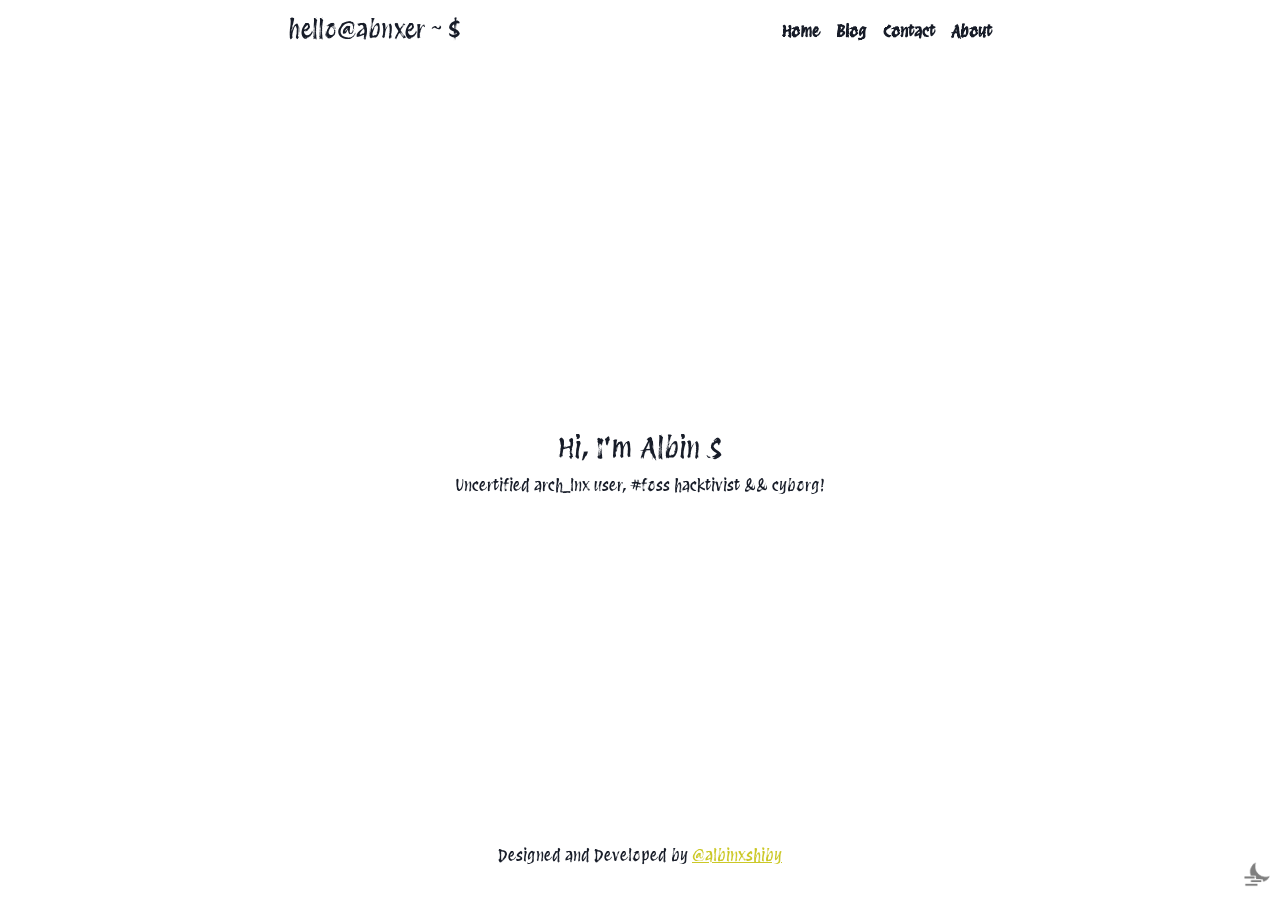
==== index.html @ 359fc189 "Add files via upload" ====
<!DOCTYPE html>
<html lang="en" class="h-100">

<head>
<meta http-equiv="content-type" content="text/html; charset=UTF-8">
<meta charset="utf-8">
<meta name="viewport" content="width=device-width,initial-scale=1">
<meta name="theme-color" content="#f7f7f7">
<link rel="shortcut icon" type="image/png" href="assets/icon.png" />
<link defer="" href="assets/bootstrap.min.css" rel="stylesheet">
<link defer="" href="assets/rose.css" rel="stylesheet">
<link defer="" rel="stylesheet" href="assets/font.cc958b841144b5e6348b4723514869a46d121c6cf691e9e0009d862.css"
        integrity="">
<title>Albin Shiby | personala page @albinxshiby</title>
</head>

<body class="d-flex md h-100 container-sm text-white bg-dark">
<div class="d-flex w-100 h-100 p-3 mx-auto flex-column">
<header class="mb-auto">
<div>
<h1 class="float-md-start justify-content-center"><a class="head-rose"
                        href="https://albinxshiby.github.io/">hello@abnxer ~ $</a></h1>
<nav class="nav nav-masthead justify-content-center float-md-end"><a class="nav-link"
                        href="https://albinxshiby.github.io/">Home</a>
<a class="nav-link" href="https://albinshiby.substack.com/">Blog</a>
<a class="nav-link" href="https://albinxshiby.github.io/contact">Contact</a>
<a class="nav-link" href="https://albinxshiby.github.io/about">About</a>
</nav>
</div>
</header>
<div id="content">
        <!--
<div class="avatar text-center"><img src="assets/brain.gif" alt="black-rose" class="img-ava"></div> -->
<div class="px-3 text-center">
<h3>Hi, I'm Albin S</h3>
<p>Uncertified arch_lnx user, #foss hacktivist && cyborg!</p>
</div>
</div>
<a onclick="toggleTheme()" class="logo"><img src="assets/f.gif" class="logo" alt="dark-mode"></a>
<footer class="mt-auto text-white text-center">
            
<p>Designed and Developed by <a
                    href="https://github.com/albinxshiby">@albinxshiby</a></p>
</footer>
</div>
<script>
        function toggleTheme() {
            var html = document.querySelector('html');
            if (html.getAttribute('data-theme') === 'light') {
                html.setAttribute('data-theme', 'dark');
            } else {
                html.setAttribute('data-theme', 'light');
            }
        }

    </script>
</body>

</html>
---- assets/rose.css ----
body {
  font-family: 'ProtestRevolution-Regular', sans-serif !important;
}
/* CUSTON FONT ADDED */
@font-face {
  font-family: 'ProtestRevolution-Regular';
  src: url('ProtestRevolution-Regular.ttf') format('truetype');
}
:root {
  --body-color: #fff;
  --text-color: #171c28;
  --link-color: rgb(203, 200, 38);
}

[data-theme="light"] {
  --body-color: #171c28;
  --text-color: #fff;
  --link-color: rebeccapurple;
}
/* CUSTION FONT END  */
/*url link markdown*/
a {
  color: var(--link-color);
}

a:hover {
  color: var(--link-color);
}
h3{
  color: var(--text-color);
}
h1 {
  font-size: 1.6em;
}

/*blog post font color*/
p {
  color: var(--text-color);
}
.text-white{
  color: var(--text-color);
}
/*layout size*/
.container-sm {
  max-width: 760px;
}
.logo {
  filter:contrast(1%);
  cursor:context-menu;
  position: absolute;
  width: 26px;
  height: 26px;
  bottom: .4rem;
  right: .3rem;
  z-index: 3;
  transition: .3s;
  cursor:pointer;
}

.logo:hover {
  opacity: .8;
}
/*backround color*/
.bg-dark {
  background-color: var(--body-color) !important;
}

/*posts image*/
img {
  width: 100%;
}

/*avatar/profile image*/
.img-ava {
  height: 150px;
  width: 150px;
  border-radius: 50px;
  margin-bottom: 1px;
}

/*header/navbar*/
.head-rose {
  color: var(--text-color) !important;
  text-decoration: none !important;
}

.head-rose:hover {
  color: var(--text-color) !important;
}

.float-md-start {
  font-size: 24px;
  text-align: center;
}

.nav-masthead .nav-link {
  padding: .25rem 0;
  font-weight: 700;
  color: var(--text-color);
  background-color: transparent;
  border-bottom: .25rem solid transparent;
}

.nav-masthead .nav-link:hover,
.nav-masthead .nav-link:focus {
  border-bottom-color: rgba(255, 255, 255, .25);
}

.nav-masthead .nav-link+.nav-link {
  margin-left: 1rem;
}

.nav-masthead .active {
  color: var(--text-color);
  border-bottom-color: var(--text-color);
}

.nav.nav-masthead.justify-content-center.float-md-end {
  padding-bottom: 50px;
}

/*lists*/

ul.lists {
  list-style: decimal-leading-zero !important;
}

/*tags*/

.tags {
  padding-left: 0px;
}

/*date blog post*/
.time {
  font-size: 14px;
  padding-bottom: 20px;
}

/*higtlight code*/
.highlight {
  border-radius: 7px;

}

code,
pre,
kbd {
  line-height: 154%;
  overflow: auto;
  max-width: 100%;
  padding: 0.2em;
  border-radius: 10px;
  padding-left: 10px;

  font-size: 13px !important;
}
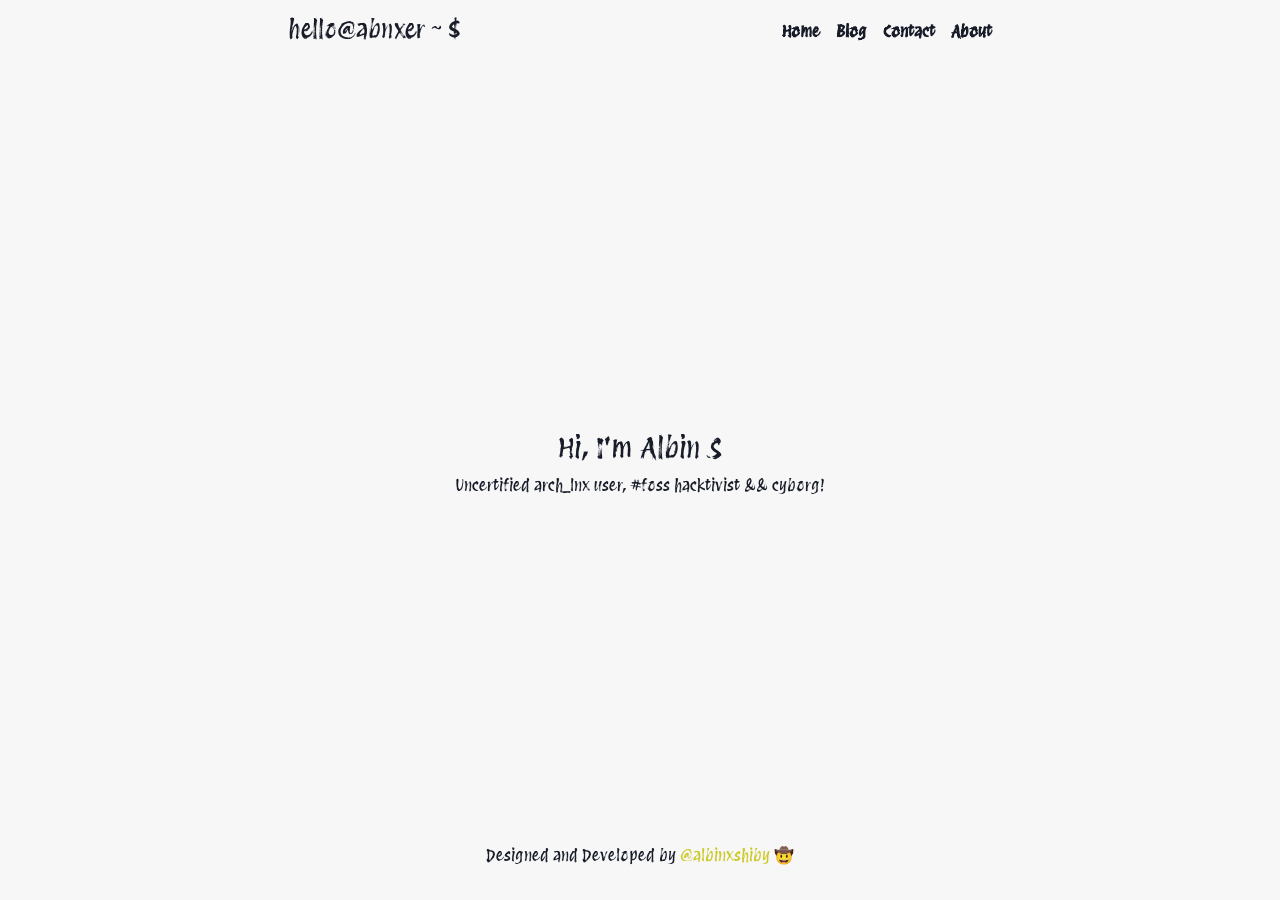
==== commit 86fef09b: "Add files via upload" ====
--- a/index.html
+++ b/index.html
@@ -9,12 +9,18 @@
 <link rel="shortcut icon" type="image/png" href="assets/icon.png" />
 <link defer="" href="assets/bootstrap.min.css" rel="stylesheet">
 <link defer="" href="assets/rose.css" rel="stylesheet">
+<link defer="" href="assets/extra.css" rel="stylesheet">
 <link defer="" rel="stylesheet" href="assets/font.cc958b841144b5e6348b4723514869a46d121c6cf691e9e0009d862.css"
         integrity="">
-<title>Albin Shiby | personala page @albinxshiby</title>
+<title>Albin Shiby | personal page @albinxshiby</title>
 </head>
 
+
+<div class="slider-thumb"></div>
+
+
 <body class="d-flex md h-100 container-sm text-white bg-dark">
+    
 <div class="d-flex w-100 h-100 p-3 mx-auto flex-column">
 <header class="mb-auto">
 <div>
@@ -36,24 +42,14 @@
 <p>Uncertified arch_lnx user, #foss hacktivist && cyborg!</p>
 </div>
 </div>
-<a onclick="toggleTheme()" class="logo"><img src="assets/f.gif" class="logo" alt="dark-mode"></a>
+
 <footer class="mt-auto text-white text-center">
             
-<p>Designed and Developed by <a
-                    href="https://github.com/albinxshiby">@albinxshiby</a></p>
+<p>Designed and Developed by <a style="text-decoration: none;" 
+                    href="https://github.com/albinxshiby">@albinxshiby</a> 🤠</p>
 </footer>
 </div>
-<script>
-        function toggleTheme() {
-            var html = document.querySelector('html');
-            if (html.getAttribute('data-theme') === 'light') {
-                html.setAttribute('data-theme', 'dark');
-            } else {
-                html.setAttribute('data-theme', 'light');
-            }
-        }
 
-    </script>
 </body>
 
 </html>
--- a/assets/rose.css
+++ b/assets/rose.css
@@ -7,14 +7,14 @@
   src: url('ProtestRevolution-Regular.ttf') format('truetype');
 }
 :root {
-  --body-color: #fff;
+  --body-color: #f7f7f7;
   --text-color: #171c28;
   --link-color: rgb(203, 200, 38);
 }
 
 [data-theme="light"] {
   --body-color: #171c28;
-  --text-color: #fff;
+  --text-color: #f7f7f7;
   --link-color: rebeccapurple;
 }
 /* CUSTION FONT END  */
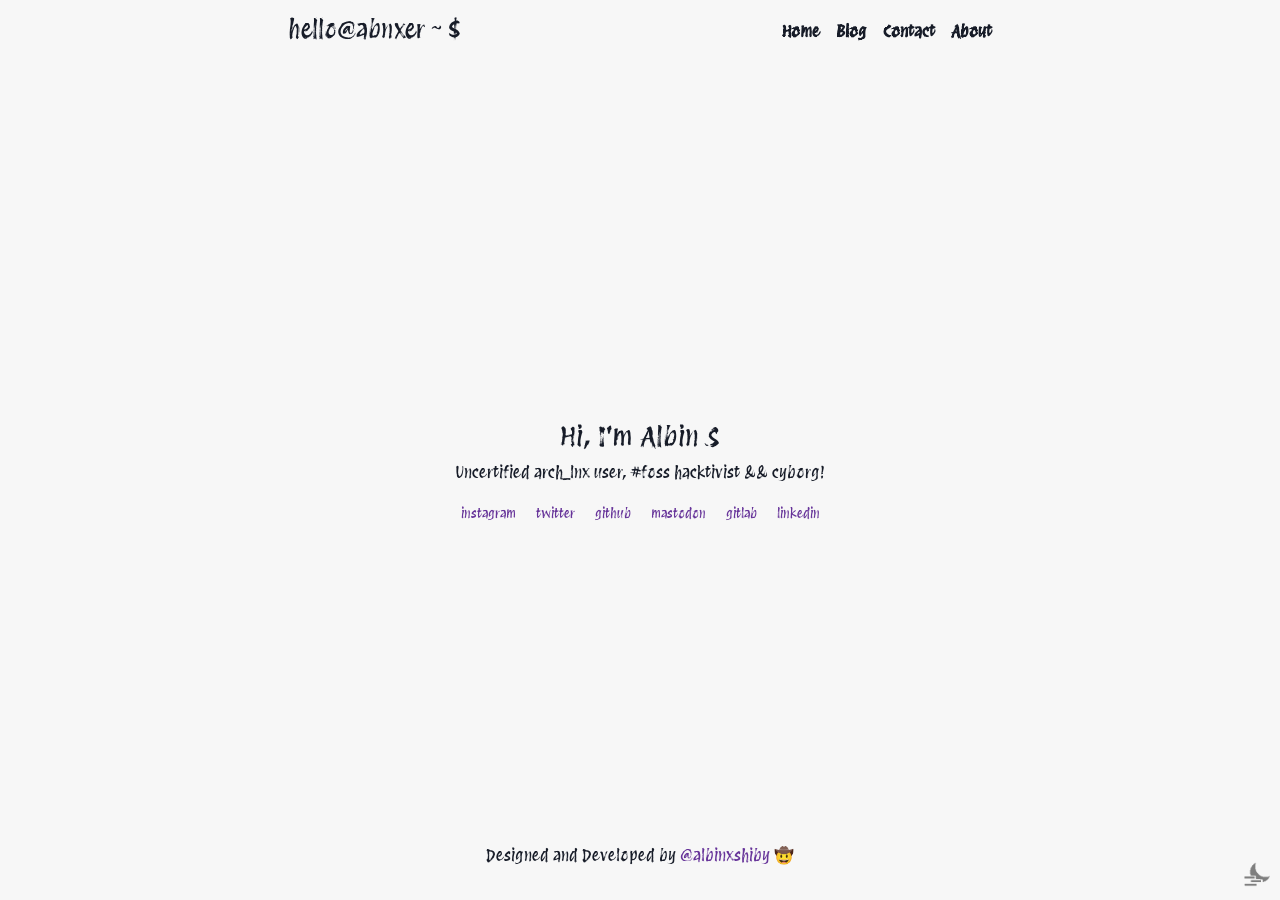
==== commit d4a9e25f: "Add files via upload" ====
--- a/index.html
+++ b/index.html
@@ -5,22 +5,14 @@
 <meta http-equiv="content-type" content="text/html; charset=UTF-8">
 <meta charset="utf-8">
 <meta name="viewport" content="width=device-width,initial-scale=1">
-<meta name="theme-color" content="#f7f7f7">
 <link rel="shortcut icon" type="image/png" href="assets/icon.png" />
 <link defer="" href="assets/bootstrap.min.css" rel="stylesheet">
 <link defer="" href="assets/rose.css" rel="stylesheet">
-<link defer="" href="assets/extra.css" rel="stylesheet">
-<link defer="" rel="stylesheet" href="assets/font.cc958b841144b5e6348b4723514869a46d121c6cf691e9e0009d862.css"
-        integrity="">
 <title>Albin Shiby | personal page @albinxshiby</title>
 </head>
 
-
-<div class="slider-thumb"></div>
-
-
 <body class="d-flex md h-100 container-sm text-white bg-dark">
-    
+   
 <div class="d-flex w-100 h-100 p-3 mx-auto flex-column">
 <header class="mb-auto">
 <div>
@@ -34,22 +26,40 @@
 </nav>
 </div>
 </header>
-<div id="content">
-        <!--
-<div class="avatar text-center"><img src="assets/brain.gif" alt="black-rose" class="img-ava"></div> -->
+<div id="content" class="content">
+       <!---
+<div class="avatar text-center"><img src="mn.gif" alt="black-rose" class="img-ava"></div> -->
 <div class="px-3 text-center">
 <h3>Hi, I'm Albin S</h3>
 <p>Uncertified arch_lnx user, #foss hacktivist && cyborg!</p>
+
+
+<a href="https://instagram.com/albinxshiby" class="soc">instagram</a>
+<a href="https://x.com/albinxshiby" class="soc">twitter</a>
+<a href="https://github.com/albinxshiby" class="soc">github</a>
+<a href="https://mastodon.social/@albinxshiby" class="soc">mastodon</a>
+<a href="https://gitlab.com/albinxshiby" class="soc">gitlab</a>
+<a href="https://linkedin.com/in/albinshiby" class="soc">linkedin</a>
 </div>
 </div>
-
+<a onclick="toggleTheme()" class="logo"><img src="assets/f.gif" class="logo" alt="dark-mode"></a>
 <footer class="mt-auto text-white text-center">
             
 <p>Designed and Developed by <a style="text-decoration: none;" 
                     href="https://github.com/albinxshiby">@albinxshiby</a> 🤠</p>
 </footer>
 </div>
+<script>
+    function toggleTheme() {
+        var html = document.querySelector('html');
+        if (html.getAttribute('data-theme') === 'light') {
+            html.setAttribute('data-theme', 'dark');
+        } else {
+            html.setAttribute('data-theme', 'light');
+        }
+    }
 
+</script>
 </body>
 
 </html>
--- a/assets/rose.css
+++ b/assets/rose.css
@@ -9,13 +9,28 @@
 :root {
   --body-color: #f7f7f7;
   --text-color: #171c28;
-  --link-color: rgb(203, 200, 38);
+  --link-color: rebeccapurple;
+  --shad-color: rgba(255, 255, 255, .25);
 }
-
-[data-theme="light"] {
+@media (prefers-color-scheme: dark) {
+  :root {
+    --body-color: #171c28;
+  --text-color: #f7f7f7;
+  --link-color: rebeccapurple;
+  --shad-color: rgba(255, 255, 255, .25);
+  }
+}
+[data-theme="dark"] {
   --body-color: #171c28;
   --text-color: #f7f7f7;
   --link-color: rebeccapurple;
+  --shad-color: rgba(255, 255, 255, .25);
+}
+[data-theme="light"] {
+  --body-color: #f7f7f7;
+  --text-color: #171c28;
+  --link-color: rebeccapurple;
+  --shad-color: rgba(255, 255, 255, .25);
 }
 /* CUSTION FONT END  */
 /*url link markdown*/
@@ -28,9 +43,22 @@
 }
 h3{
   color: var(--text-color);
+  font-size: 1.7em;
 }
 h1 {
   font-size: 1.6em;
+}
+.soc{
+  color: rebeccapurple;
+  text-decoration: none;
+  margin-left: 0.5rem;
+  margin-right: 0.5rem;
+  font-size: small;
+}
+.soc:hover{
+  transition-duration: 0.4s;
+  color: red;
+  font-size: small;
 }
 
 /*blog post font color*/
@@ -76,6 +104,7 @@
   width: 150px;
   border-radius: 50px;
   margin-bottom: 1px;
+  filter: brightness(90%);
 }
 
 /*header/navbar*/
@@ -103,7 +132,9 @@
 
 .nav-masthead .nav-link:hover,
 .nav-masthead .nav-link:focus {
-  border-bottom-color: rgba(255, 255, 255, .25);
+  border-bottom-color: var(--shad-color);
+  transition-duration: .5s;
+  transform: translateY(-2px);
 }
 
 .nav-masthead .nav-link+.nav-link {
@@ -112,7 +143,7 @@
 
 .nav-masthead .active {
   color: var(--text-color);
-  border-bottom-color: var(--text-color);
+  border-bottom-color: var(--shad-color);
 }
 
 .nav.nav-masthead.justify-content-center.float-md-end {
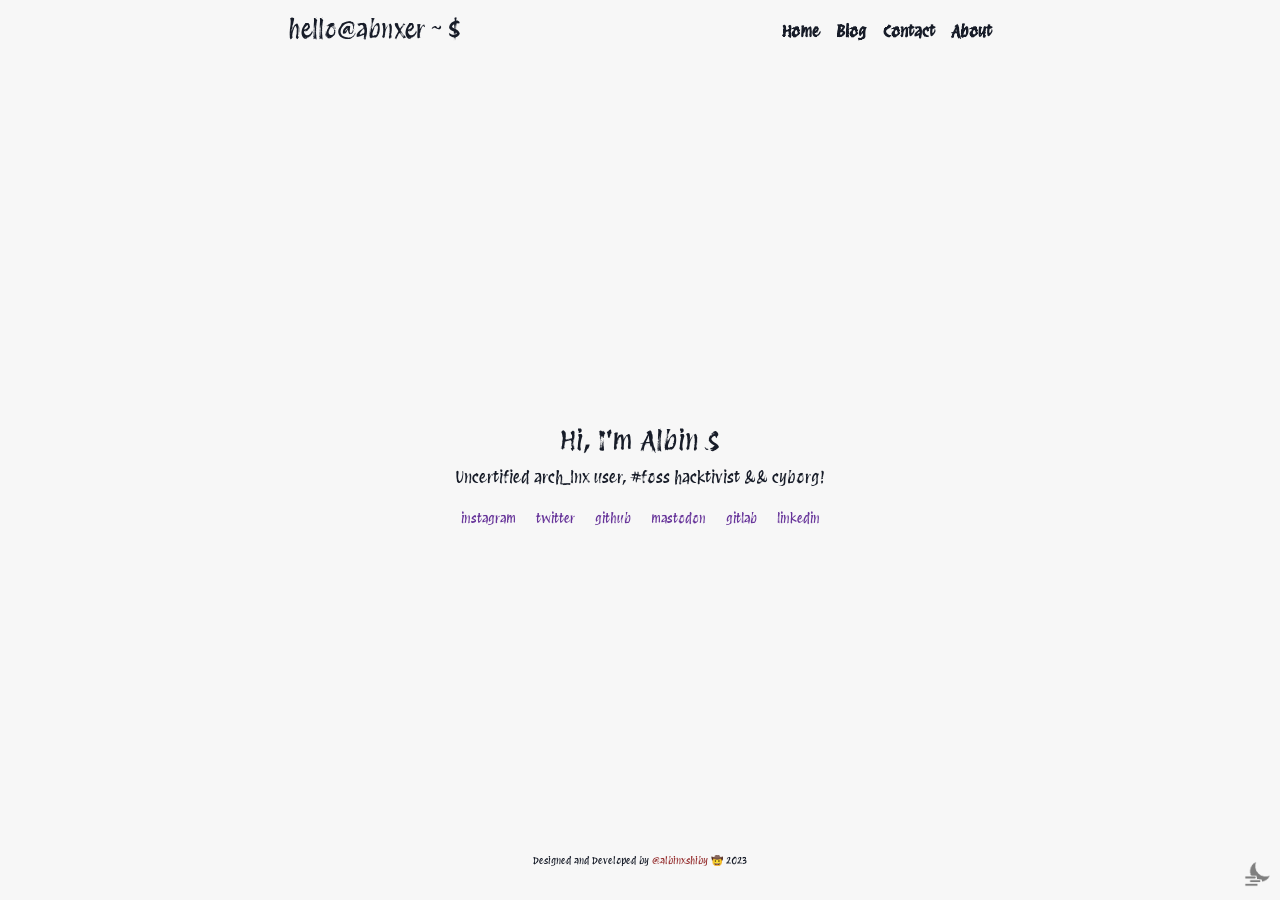
==== commit f6b268a5: "Add files via upload" ====
--- a/index.html
+++ b/index.html
@@ -45,8 +45,8 @@
 <a onclick="toggleTheme()" class="logo"><img src="assets/f.gif" class="logo" alt="dark-mode"></a>
 <footer class="mt-auto text-white text-center">
             
-<p>Designed and Developed by <a style="text-decoration: none;" 
-                    href="https://github.com/albinxshiby">@albinxshiby</a> 🤠</p>
+<p class="foot">Designed and Developed by <a style="text-decoration: none; color:rgb(150, 48, 48)" 
+                    href="https://github.com/albinxshiby">@albinxshiby</a> 🤠 2023</p>
 </footer>
 </div>
 <script>
--- a/assets/rose.css
+++ b/assets/rose.css
@@ -185,4 +185,8 @@
   padding-left: 10px;
 
   font-size: 13px !important;
-}+}
+.foot{
+  font-size: x-small;
+  word-wrap: break-word;
+}
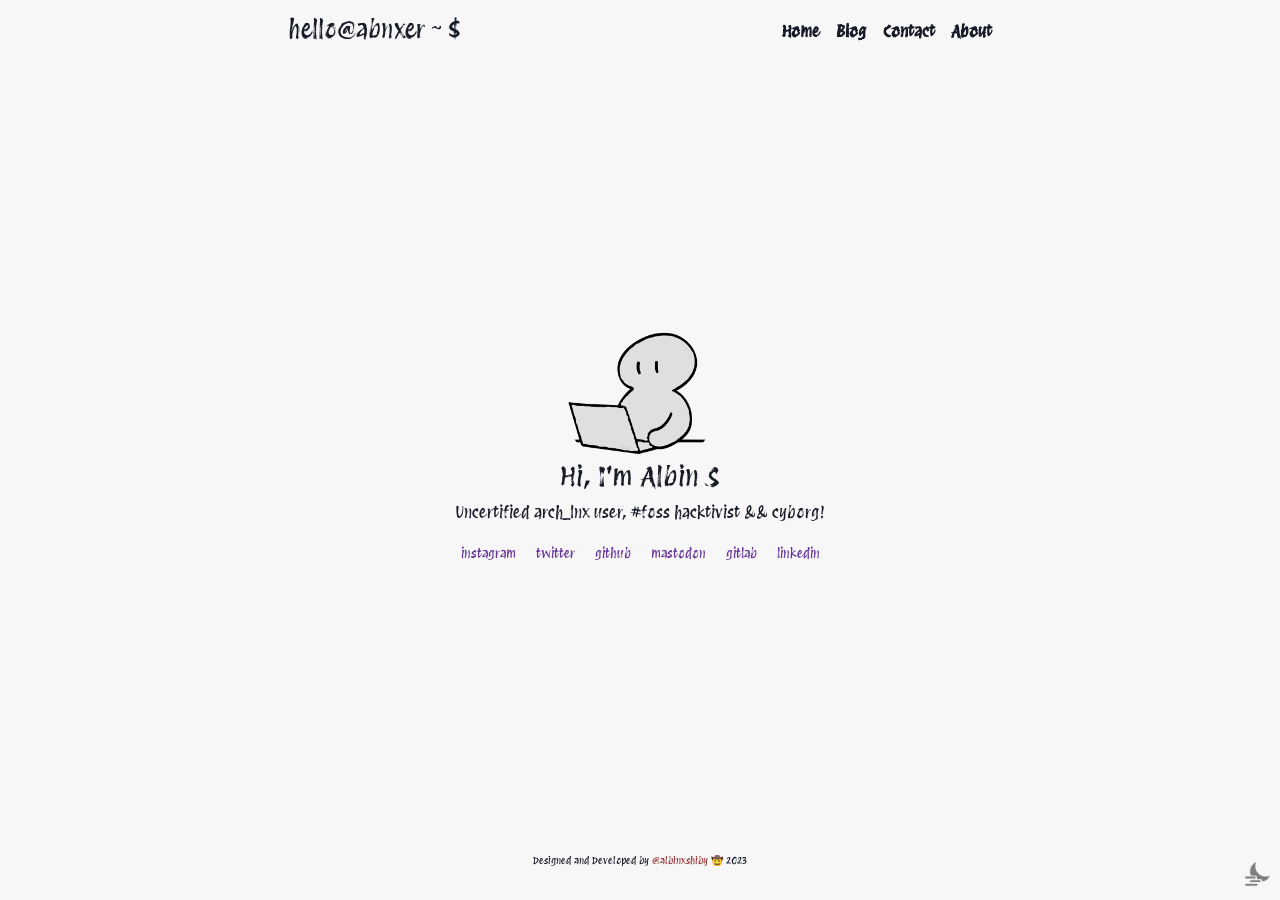
==== commit cd3fee24: "Add files via upload" ====
--- a/index.html
+++ b/index.html
@@ -1,54 +1,65 @@
+<!--
+Developer: Albin Shiby
+Username: @albinxshiby
+Website: https://albinxshiby.github.io
+twitter: @albinxshiby
+GitHub / GitLab: @albinxshiby
+LICENSE APPLIED | VISIT GH README.MD
+THANKU
+--->
 <!DOCTYPE html>
 <html lang="en" class="h-100">
-
 <head>
 <meta http-equiv="content-type" content="text/html; charset=UTF-8">
 <meta charset="utf-8">
 <meta name="viewport" content="width=device-width,initial-scale=1">
+<meta property="og:image" content="assets/share.png">
+<meta itemprop="image" content="assets/og.png">
+<link rel="apple-touch-icon" href="assets/apple-touch-icon.png">
 <link rel="shortcut icon" type="image/png" href="assets/icon.png" />
 <link defer="" href="assets/bootstrap.min.css" rel="stylesheet">
 <link defer="" href="assets/rose.css" rel="stylesheet">
+<link defer="" href="assets/extra.css" rel="stylesheet">
 <title>Albin Shiby | personal page @albinxshiby</title>
 </head>
-
+<!--BODY START-->
 <body class="d-flex md h-100 container-sm text-white bg-dark">
-   
 <div class="d-flex w-100 h-100 p-3 mx-auto flex-column">
+<!--HEADER SECTION START-->
 <header class="mb-auto">
 <div>
-<h1 class="float-md-start justify-content-center"><a class="head-rose"
-                        href="https://albinxshiby.github.io/">hello@abnxer ~ $</a></h1>
-<nav class="nav nav-masthead justify-content-center float-md-end"><a class="nav-link"
-                        href="https://albinxshiby.github.io/">Home</a>
+<h1 class="float-md-start justify-content-center"><a class="head-rose" href="/">hello@abnxer ~ $</a></h1>
+<nav class="nav nav-masthead justify-content-center float-md-end"><a class="nav-link" href="/">Home</a>
 <a class="nav-link" href="https://albinshiby.substack.com/">Blog</a>
 <a class="nav-link" href="https://albinxshiby.github.io/contact">Contact</a>
-<a class="nav-link" href="https://albinxshiby.github.io/about">About</a>
+<a class="nav-link" href="https://github.com/albinxshiby">About</a>
 </nav>
 </div>
 </header>
+<!--HEADER SECTION STOP-->
+<!--MAIN SECTION START-->
 <div id="content" class="content">
-       <!---
-<div class="avatar text-center"><img src="mn.gif" alt="black-rose" class="img-ava"></div> -->
+<div class="avatar text-center"><img src="assets/mainl.png" alt="black-rose" class="img-ava"></div> 
 <div class="px-3 text-center">
 <h3>Hi, I'm Albin S</h3>
 <p>Uncertified arch_lnx user, #foss hacktivist && cyborg!</p>
-
-
-<a href="https://instagram.com/albinxshiby" class="soc">instagram</a>
-<a href="https://x.com/albinxshiby" class="soc">twitter</a>
-<a href="https://github.com/albinxshiby" class="soc">github</a>
-<a href="https://mastodon.social/@albinxshiby" class="soc">mastodon</a>
-<a href="https://gitlab.com/albinxshiby" class="soc">gitlab</a>
-<a href="https://linkedin.com/in/albinshiby" class="soc">linkedin</a>
+<a href="https://instagram.com/albinxshiby" class="soc" target="_blank">instagram</a>
+<a href="https://x.com/albinxshiby" class="soc" target="_blank">twitter</a>
+<a href="https://github.com/albinxshiby" class="soc" target="_blank">github</a>
+<a href="https://mastodon.social/@albinxshiby" class="soc" target="_blank">mastodon</a>
+<a href="https://gitlab.com/albinxshiby" class="soc" target="_blank">gitlab</a>
+<a href="https://linkedin.com/in/albinshiby" class="soc" target="_blank">linkedin</a>
 </div>
 </div>
+<!--MAIN SECTION END-->
+<!--BOTTOM SECTION START-->
 <a onclick="toggleTheme()" class="logo"><img src="assets/f.gif" class="logo" alt="dark-mode"></a>
 <footer class="mt-auto text-white text-center">
-            
-<p class="foot">Designed and Developed by <a style="text-decoration: none; color:rgb(150, 48, 48)" 
-                    href="https://github.com/albinxshiby">@albinxshiby</a> 🤠 2023</p>
+<p class="foot">Designed and Developed by <a style="text-decoration: none; color:rgb(150, 48, 48)" href="https://github.com/albinxshiby">@albinxshiby</a> 🤠 2023</p>
 </footer>
+<!--BOTTOM SECTION STOP-->
 </div>
+<!--THEME SWITCH JS START-->
 <script>
     function toggleTheme() {
         var html = document.querySelector('html');
@@ -60,6 +71,7 @@
     }
 
 </script>
+<!--THEME SWITCH JS END-->
 </body>
-
-</html>+<!--BODY END-->
+</html>
--- a/assets/rose.css
+++ b/assets/rose.css
@@ -190,3 +190,6 @@
   font-size: x-small;
   word-wrap: break-word;
 }
+.content{
+  margin-top: -5rem;
+}
--- a/assets/extra.css
+++ b/assets/extra.css
@@ -0,0 +1,2 @@
+/* EXTRA CSS STYLE WORKS */
+
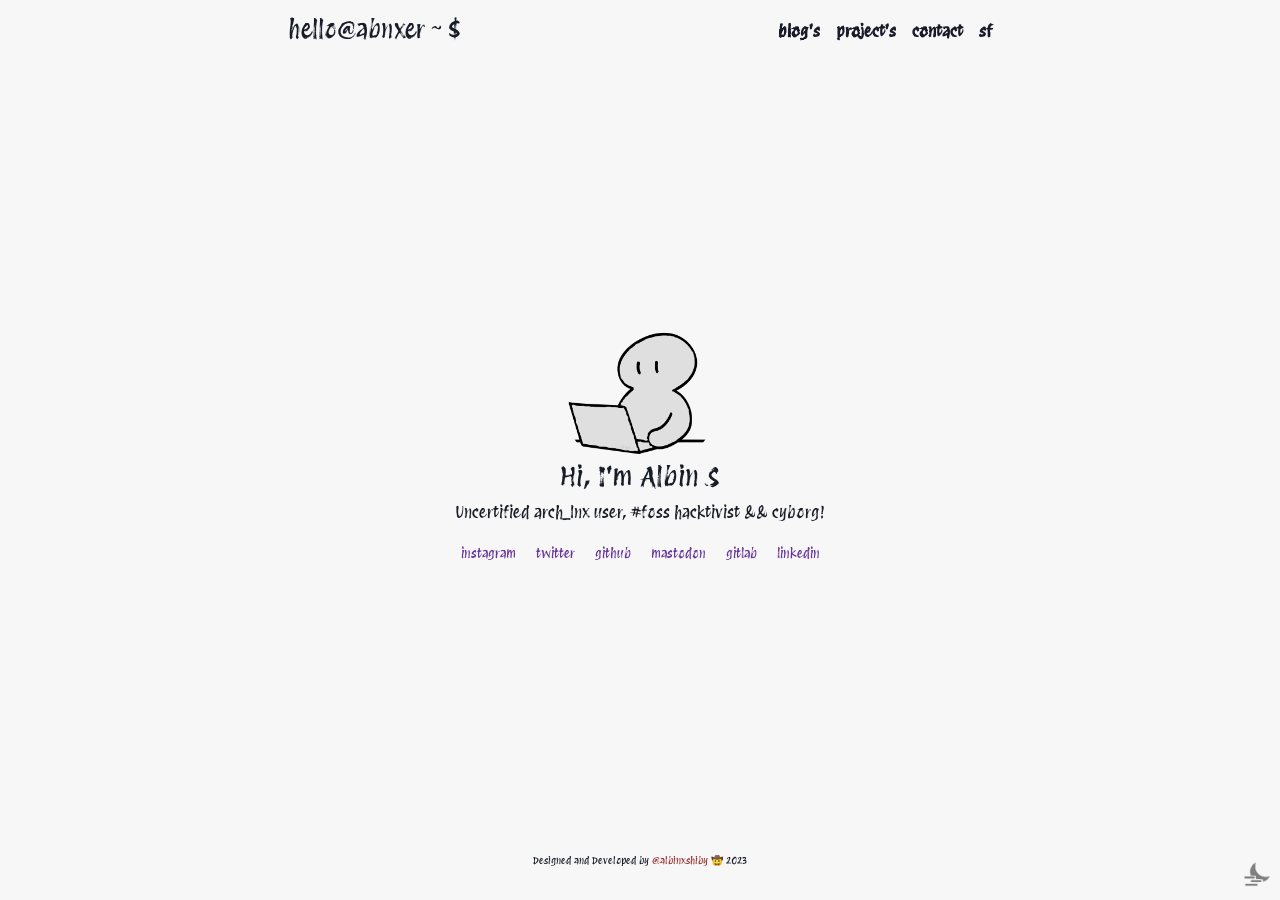
==== commit f1af5fad: "Add files via upload" ====
--- a/index.html
+++ b/index.html
@@ -21,6 +21,7 @@
 <link defer="" href="assets/rose.css" rel="stylesheet">
 <link defer="" href="assets/extra.css" rel="stylesheet">
 <title>Albin Shiby | personal page @albinxshiby</title>
+<script defer src="https://analytics.eu.umami.is/script.js" data-website-id="32bf1e23-fe1d-4383-8a15-a715622d8522"></script>
 </head>
 <!--BODY START-->
 <body class="d-flex md h-100 container-sm text-white bg-dark">
@@ -29,10 +30,11 @@
 <header class="mb-auto">
 <div>
 <h1 class="float-md-start justify-content-center"><a class="head-rose" href="/">hello@abnxer ~ $</a></h1>
-<nav class="nav nav-masthead justify-content-center float-md-end"><a class="nav-link" href="/">Home</a>
-<a class="nav-link" href="https://albinshiby.substack.com/">Blog</a>
-<a class="nav-link" href="https://albinxshiby.github.io/contact">Contact</a>
-<a class="nav-link" href="https://github.com/albinxshiby">About</a>
+<nav class="nav nav-masthead justify-content-center float-md-end">
+<a class="nav-link" href="https://albinshiby.substack.com/">blog's</a>
+<a class="nav-link" href="https://github.com/albinxshiby">project's</a>
+<a class="nav-link" href="https://albinxshiby.github.io/contact">contact</a>
+<a class="nav-link" href="sf.html">sf</a>
 </nav>
 </div>
 </header>
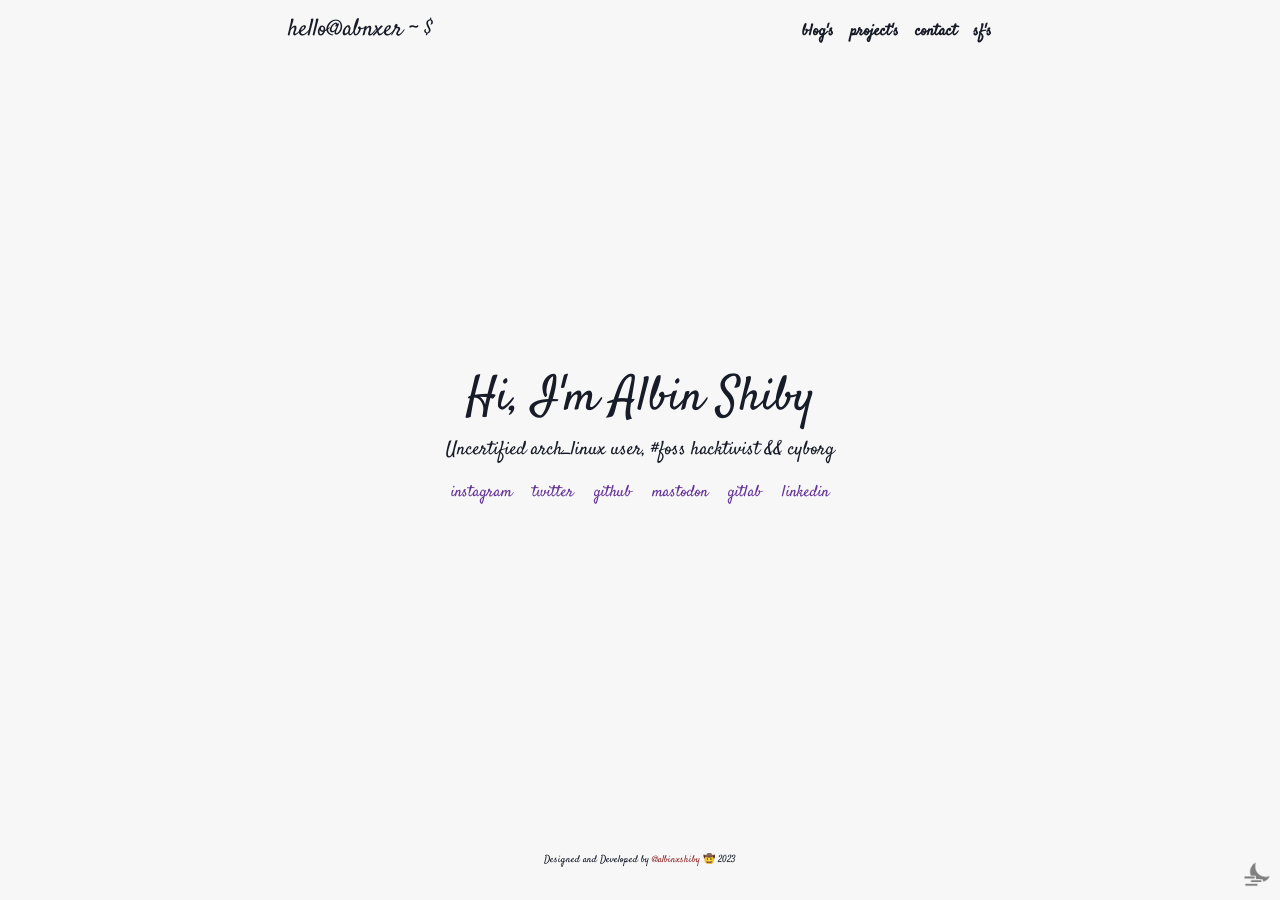
==== commit 9f8d03cd: "Add files via upload" ====
--- a/index.html
+++ b/index.html
@@ -33,18 +33,19 @@
 <nav class="nav nav-masthead justify-content-center float-md-end">
 <a class="nav-link" href="https://albinshiby.substack.com/">blog's</a>
 <a class="nav-link" href="https://github.com/albinxshiby">project's</a>
-<a class="nav-link" href="https://albinxshiby.github.io/contact">contact</a>
-<a class="nav-link" href="sf.html">sf</a>
+<a class="nav-link" href="contact.html">contact</a>
+<a class="nav-link" href="sf.html">sf's</a>
 </nav>
 </div>
 </header>
 <!--HEADER SECTION STOP-->
 <!--MAIN SECTION START-->
 <div id="content" class="content">
-<div class="avatar text-center"><img src="assets/mainl.png" alt="black-rose" class="img-ava"></div> 
+<!-- <div class="avatar text-center"><img src="assets/mainl.png" 
+    alt="black-rose" class="img-ava"></div> -->
 <div class="px-3 text-center">
-<h3>Hi, I'm Albin S</h3>
-<p>Uncertified arch_lnx user, #foss hacktivist && cyborg!</p>
+<h3>Hi, I'm Albin Shiby</h3>
+<p>Uncertified arch_linux user, #foss hacktivist && cyborg</p>
 <a href="https://instagram.com/albinxshiby" class="soc" target="_blank">instagram</a>
 <a href="https://x.com/albinxshiby" class="soc" target="_blank">twitter</a>
 <a href="https://github.com/albinxshiby" class="soc" target="_blank">github</a>
--- a/assets/rose.css
+++ b/assets/rose.css
@@ -1,11 +1,19 @@
 body {
-  font-family: 'ProtestRevolution-Regular', sans-serif !important;
+  font-family: 'Satisfy-Regular', sans-serif !important;
 }
 /* CUSTON FONT ADDED */
 @font-face {
   font-family: 'ProtestRevolution-Regular';
   src: url('ProtestRevolution-Regular.ttf') format('truetype');
 }
+@font-face {
+  font-family: 'Lugrasimo-Regular';
+  src: url('Lugrasimo-Regular.ttf') format('truetype');
+}
+@font-face {
+  font-family: 'Satisfy-Regular';
+  src: url('Satisfy-Regular.ttf') format('truetype');
+}
 :root {
   --body-color: #f7f7f7;
   --text-color: #171c28;
@@ -43,7 +51,12 @@
 }
 h3{
   color: var(--text-color);
-  font-size: 1.7em;
+  font-size: xxx-large;
+}
+@media (max-width: 440px) {
+  h3 {
+    font-size: xx-large;
+  }
 }
 h1 {
   font-size: 1.6em;
@@ -53,7 +66,7 @@
   text-decoration: none;
   margin-left: 0.5rem;
   margin-right: 0.5rem;
-  font-size: small;
+  font-size: medium;
 }
 .soc:hover{
   transition-duration: 0.4s;
@@ -64,6 +77,7 @@
 /*blog post font color*/
 p {
   color: var(--text-color);
+  font-size: larger;
 }
 .text-white{
   color: var(--text-color);
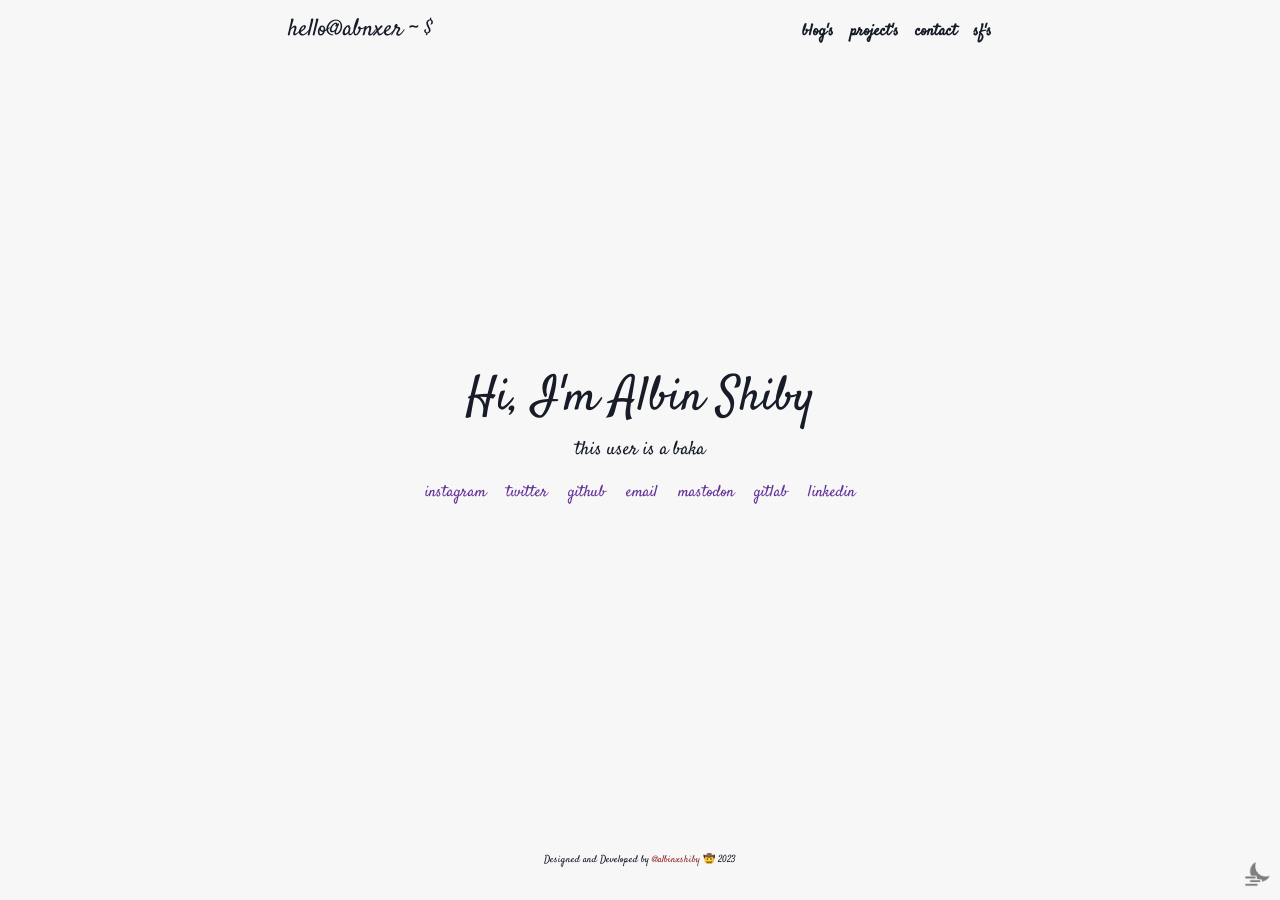
==== commit d12a506f: "Add files via upload" ====
--- a/index.html
+++ b/index.html
@@ -45,13 +45,15 @@
     alt="black-rose" class="img-ava"></div> -->
 <div class="px-3 text-center">
 <h3>Hi, I'm Albin Shiby</h3>
-<p>Uncertified arch_linux user, #foss hacktivist && cyborg</p>
+<p>this user is a baka</p>
 <a href="https://instagram.com/albinxshiby" class="soc" target="_blank">instagram</a>
 <a href="https://x.com/albinxshiby" class="soc" target="_blank">twitter</a>
 <a href="https://github.com/albinxshiby" class="soc" target="_blank">github</a>
+<a href="mailto:hellobylon@skiff.com" class="soc">email</a>
 <a href="https://mastodon.social/@albinxshiby" class="soc" target="_blank">mastodon</a>
 <a href="https://gitlab.com/albinxshiby" class="soc" target="_blank">gitlab</a>
 <a href="https://linkedin.com/in/albinshiby" class="soc" target="_blank">linkedin</a>
+
 </div>
 </div>
 <!--MAIN SECTION END-->
